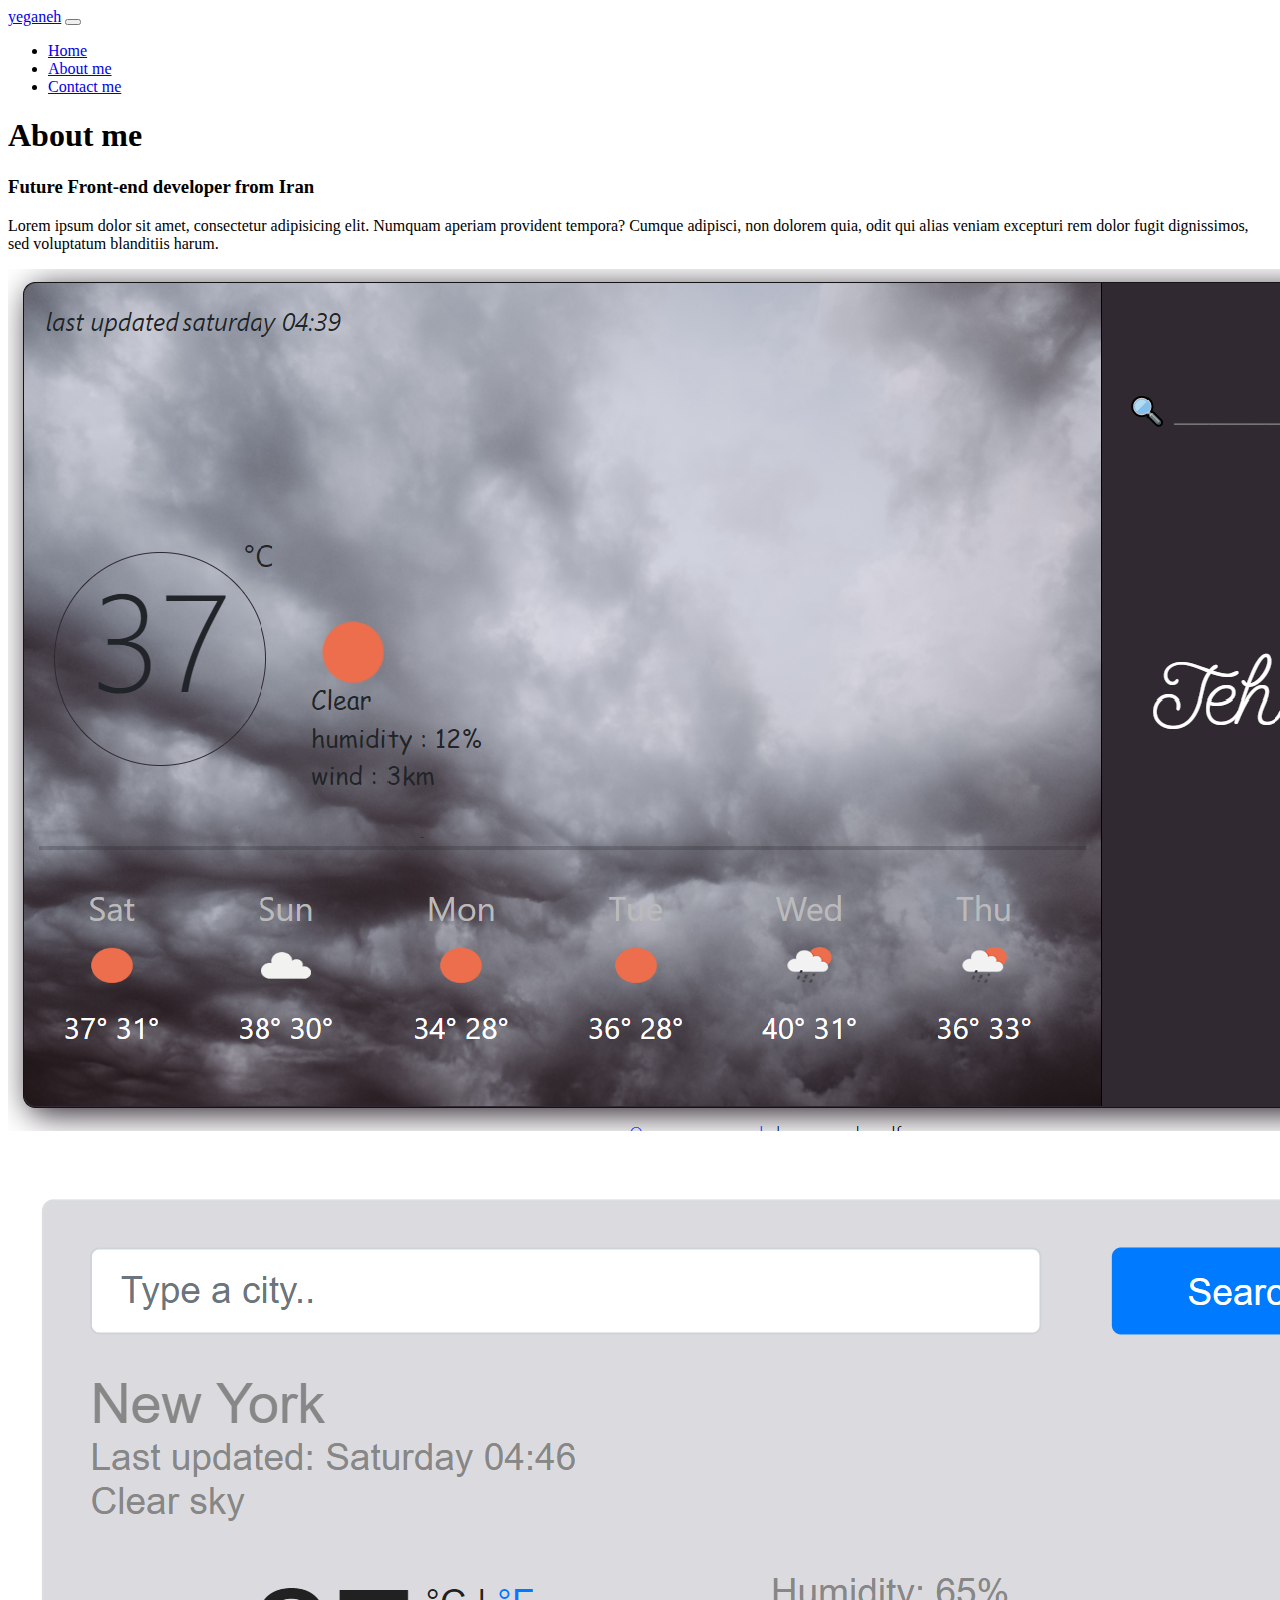
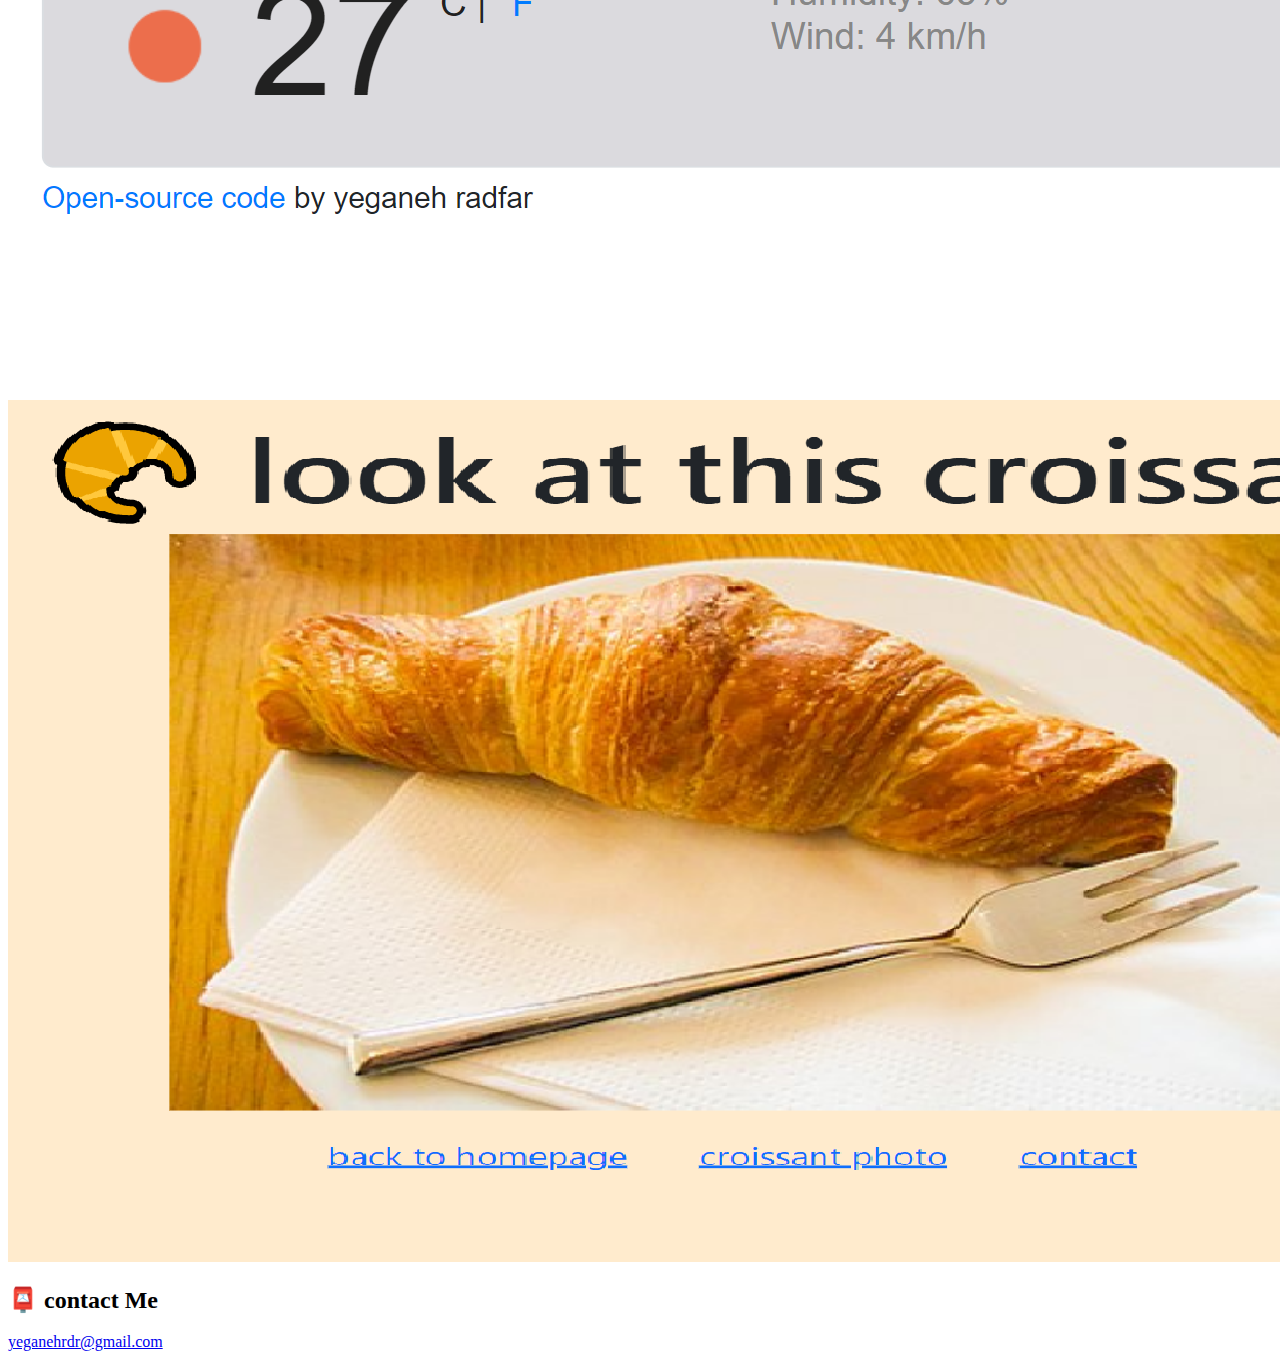
==== about-me.html @ 796efa9b "made initial files" ====
<!DOCTYPE html>
<html lang="en">
  <head>
    <meta charset="UTF-8" />
    <meta http-equiv="X-UA-Compatible" content="IE=edge" />
    <meta name="viewport" content="width=device-width, initial-scale=1.0" />
    <meta name="description" content="everything about my activities">
    <!-- CSS only -->
    <link
      href="https://cdn.jsdelivr.net/npm/bootstrap@5.2.0-beta1/dist/css/bootstrap.min.css"
      rel="stylesheet"
      integrity="sha384-0evHe/X+R7YkIZDRvuzKMRqM+OrBnVFBL6DOitfPri4tjfHxaWutUpFmBp4vmVor"
      crossorigin="anonymous"
    />
    <!-- JavaScript Bundle with Popper -->
    <script
      src="https://cdn.jsdelivr.net/npm/bootstrap@5.2.0-beta1/dist/js/bootstrap.bundle.min.js"
      integrity="sha384-pprn3073KE6tl6bjs2QrFaJGz5/SUsLqktiwsUTF55Jfv3qYSDhgCecCxMW52nD2"
      crossorigin="anonymous"
    ></script>
    <link rel="stylesheet" href="style.css" />
    <title>about yeganeh - every thing about me and my activities - yeganeh Radfar </title>
  </head>
  <body>
    <nav class="navbar navbar-expand-lg bg-light">
      <div class="container-fluid">
        <a class="navbar-brand" href="index.html">yeganeh</a>
        <button
          class="navbar-toggler"
          type="button"
          data-bs-toggle="collapse"
          data-bs-target="#navbarNav"
          aria-controls="navbarNav"
          aria-expanded="false"
          aria-label="Toggle navigation"
        >
          <span class="navbar-toggler-icon"></span>
        </button>
        <div class="collapse navbar-collapse" id="navbarNav">
          <ul class="navbar-nav">
            <li class="nav-item">
              <a class="nav-link active" aria-current="page" href="index.html"
                >Home</a
              >
            </li>
            <li class="nav-item">
              <a class="nav-link" href="about-me.html">About me</a>
            </li>
            <li class="nav-item">
              <a class="nav-link" href="#contact">Contact me</a>
            </li>
          </ul>
        </div>
      </div>
    </nav>
    <h1 class="text-center mt-5">About me</h1>
    <h3 class="text-center">Future Front-end developer from Iran</h3>
    <div class="text-center mt-4">
      <p>
        Lorem ipsum dolor sit amet, consectetur adipisicing elit. Numquam
        aperiam provident tempora? Cumque adipisci, non dolorem quia, odit qui
        alias veniam excepturi rem dolor fugit dignissimos, sed voluptatum
        blanditiis harum.
      </p>
    </div>
    <div class="container row">
      <div class="col-sm-4">
        <img
          src="images/weather.png"
          alt="weather project"
          class="img-fluid p-2 shadow rounded"
        />
      </div>
      <div class="col-sm-4">
        <img
          src="images/weather2.png"
          alt="weather project"
          class="img-fluid p-2 shadow rounded"
        />
      </div>
      <div class="col-sm-4">
        <img
          src="images/croissant.png"
          alt="weather project"
          class="img-fluid p-2 shadow rounded"
        />
      </div>
      <div class="text-center mt-5">
        <h2>📮 contact Me</h2>
        <a href="mailto:yeganehrdr@gmail.com" id="contact"
          >yeganehrdr@gmail.com</a
        >
      </div>
    </div>
  </body>
</html>
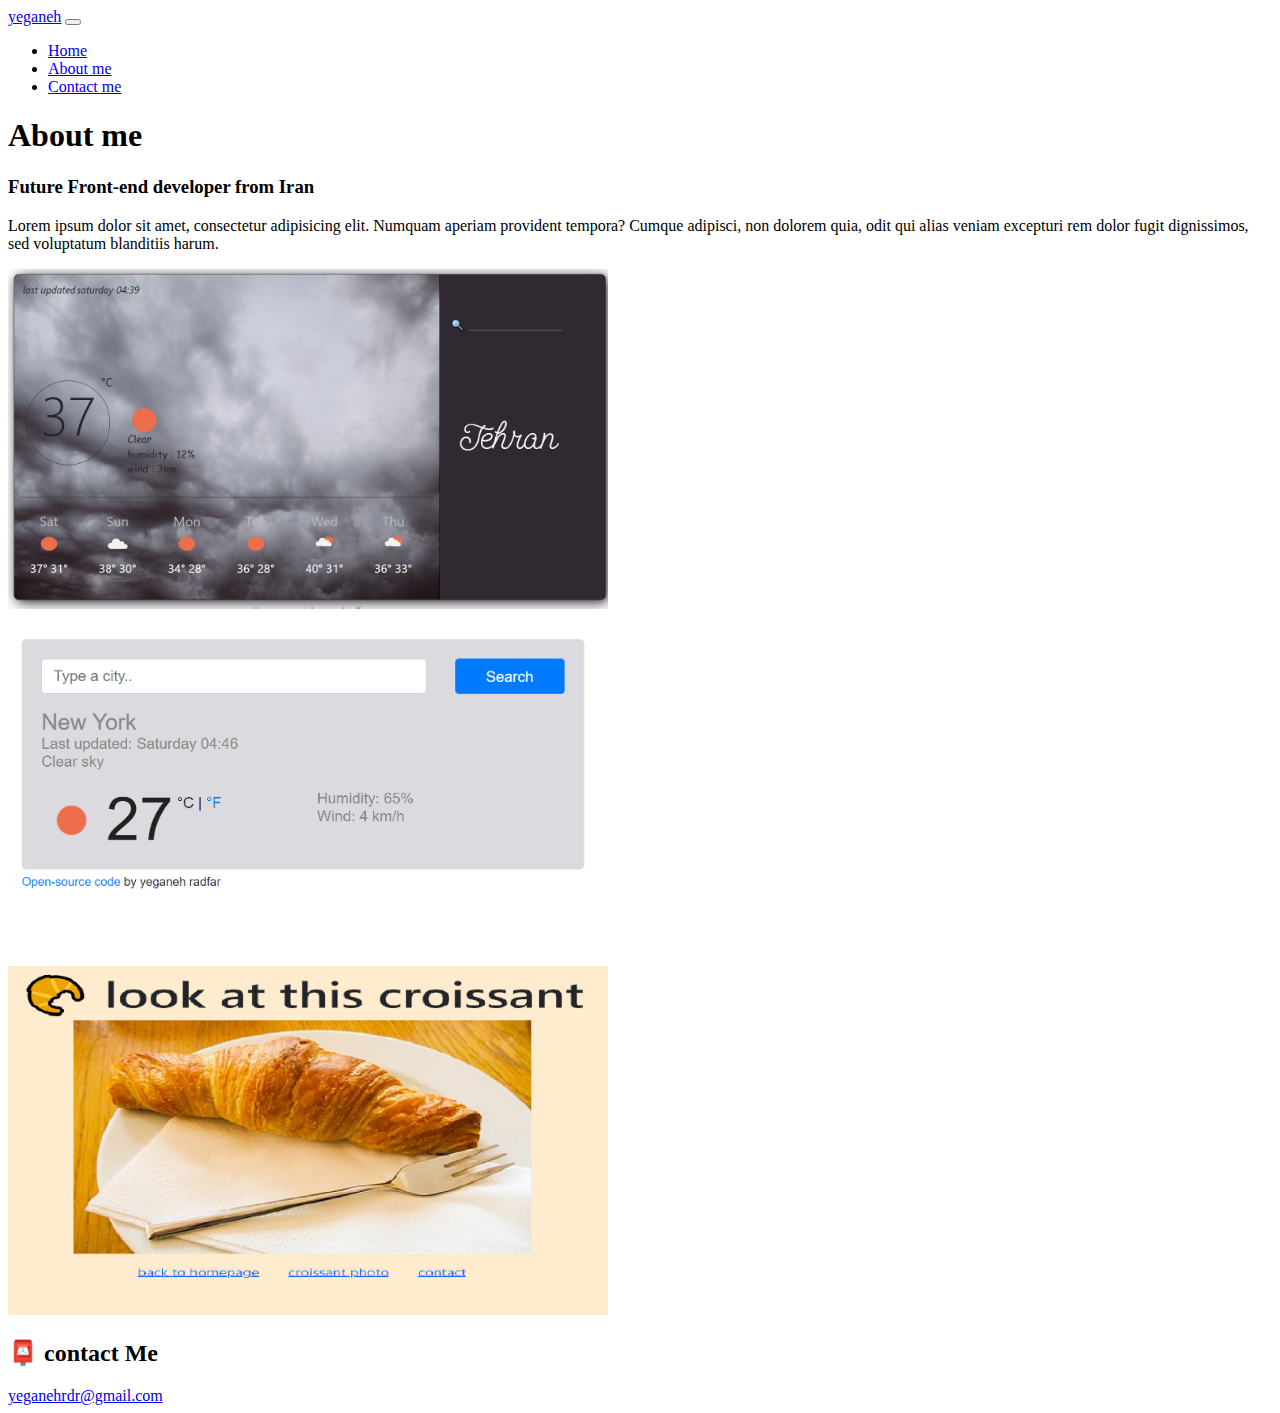
==== commit 10802b50: "SEO" ====
--- a/about-me.html
+++ b/about-me.html
@@ -69,6 +69,7 @@
           src="images/weather.png"
           alt="weather project"
           class="img-fluid p-2 shadow rounded"
+          width="600" 
         />
       </div>
       <div class="col-sm-4">
@@ -76,13 +77,15 @@
           src="images/weather2.png"
           alt="weather project"
           class="img-fluid p-2 shadow rounded"
+          width="600" 
         />
       </div>
       <div class="col-sm-4">
         <img
           src="images/croissant.png"
-          alt="weather project"
+          alt="croissant project"
           class="img-fluid p-2 shadow rounded"
+          width="600" 
         />
       </div>
       <div class="text-center mt-5">
